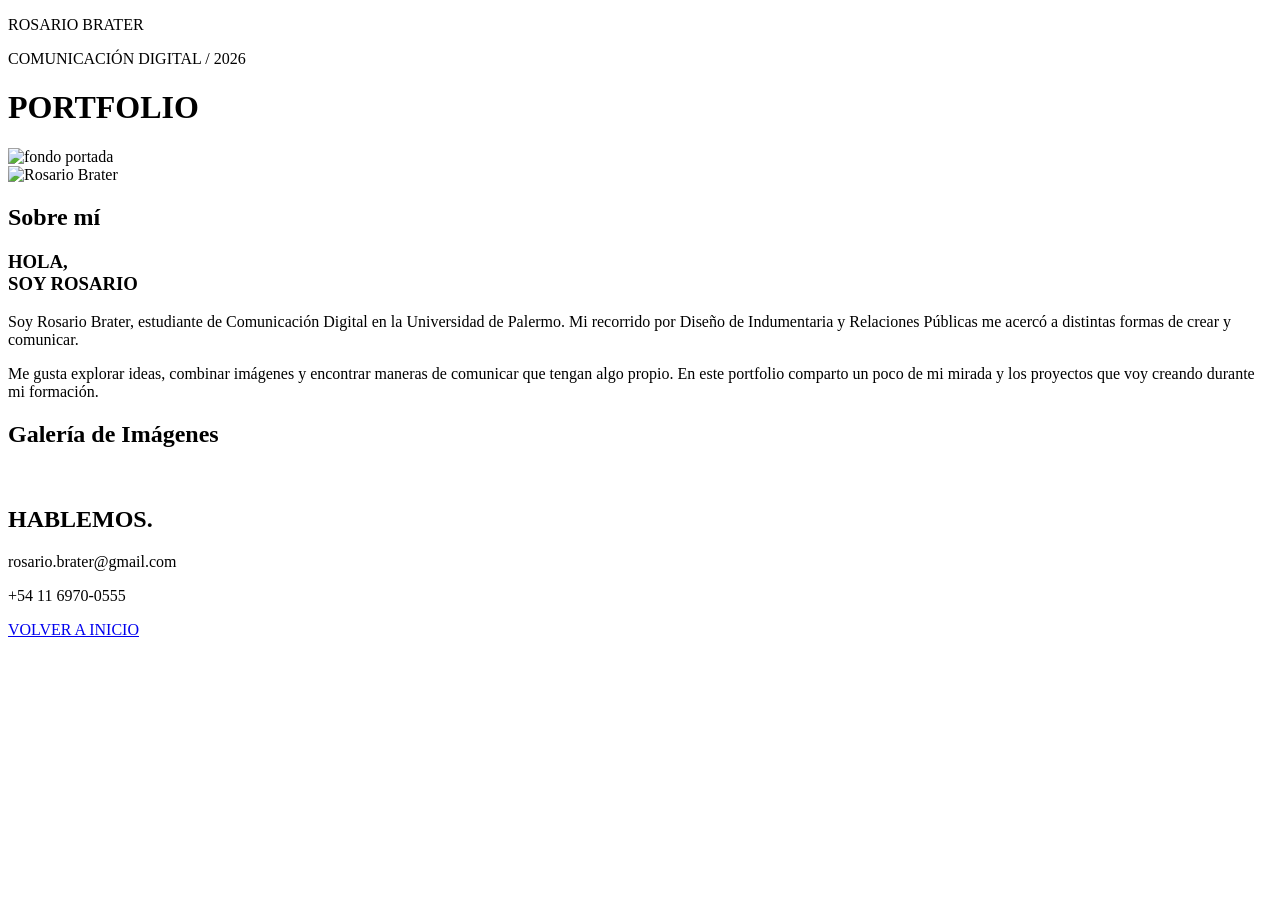
==== portfolio.html @ a44fba8f "Add files via upload" ====
<!DOCTYPE html>
<html lang="es">

<head>
    <meta charset="UTF-8">
    <meta name="viewport" content="width=device-width, initial-scale=1.0">

    <link rel="stylesheet" href="../css/portfolio.css">

    <title>Portfolio | Rosario Brater</title>
</head>

<body class="portfolio-rosario">

    <!-- PORTADA -->

    <header class="portada-portfolio">

        <div class="datos-portada">
            <p>ROSARIO BRATER</p>
            <p>COMUNICACIÓN DIGITAL / 2026</p>
        </div>

        <h1>PORTFOLIO</h1>

        <img
            class="foto-portada"
            src="../img/portada.jpg"
            alt="fondo portada"
        >


    </header>

    <main>

        <!-- SOBRE MÍ -->

       <section class="sobre-rosario">

    <div class="retrato-rosario">
        <img
            src="../img/rosario.jpg"
            alt="Rosario Brater"
        >
    </div>

    <div class="presentacion-rosario">

        <h2>Sobre mí</h2>

        <h3>HOLA,<br>SOY ROSARIO</h3>

        <p>
            Soy Rosario Brater, estudiante de Comunicación Digital
            en la Universidad de Palermo. Mi recorrido por Diseño
            de Indumentaria y Relaciones Públicas me acercó a
            distintas formas de crear y comunicar.
        </p>

        <p>
            Me gusta explorar ideas, combinar imágenes y encontrar
            maneras de comunicar que tengan algo propio. En este
            portfolio comparto un poco de mi mirada y los proyectos
            que voy creando durante mi formación.
        </p>

    </div>

</section>

        <!-- GALERÍA DEL PROFESOR -->

        <section class="section-principal">
            <h2> Galería de Imágenes</h2>

            <section class="galeria">
                <img class="pic1" alt="" src="../img/IMG_1 portfolio.jpg">
                <img class="pic2" alt="" src="../img/IMG_2 portfolio.jpg">
                <img class="pic3" alt="" src="../img/IMG_3 portfolio.jpg">
                <img class="pic4" alt="" src="../img/IMG_4 portfolio.jpg">
                <img class="pic5" alt="" src="../img/IMG_5 portfolio.jpg">
                <img class="pic6" alt="" src="../img/IMG_6 portfolio.jpg">
            </section>

        </section>

    </main>

    
    <!-- CONTACTO -->

    <footer class="contacto-rosario">

        <h2>HABLEMOS.</h2>

        <p>rosario.brater@gmail.com</p>
        <p>+54 11 6970-0555</p>
        <a class="boton-inicio" href="../index.html">
            VOLVER A INICIO
        </a>
    </footer>

</body>

</html>
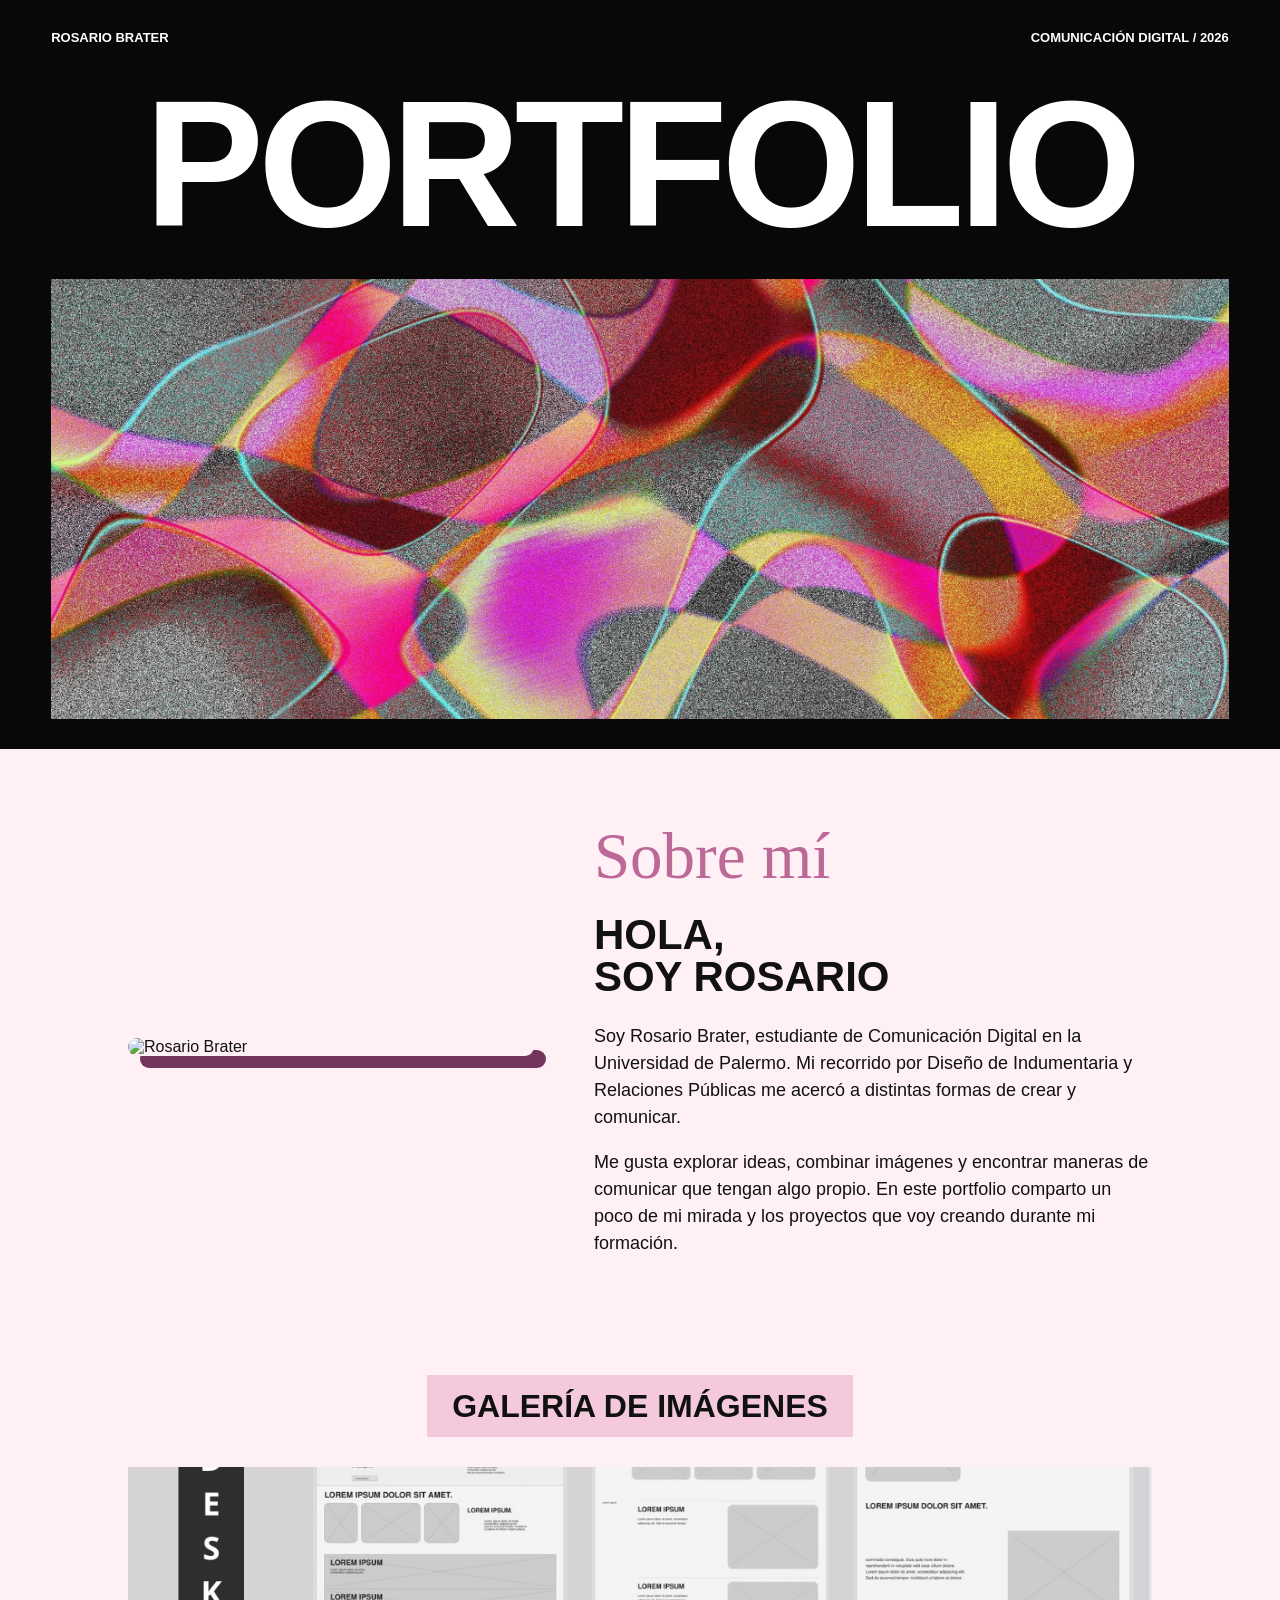
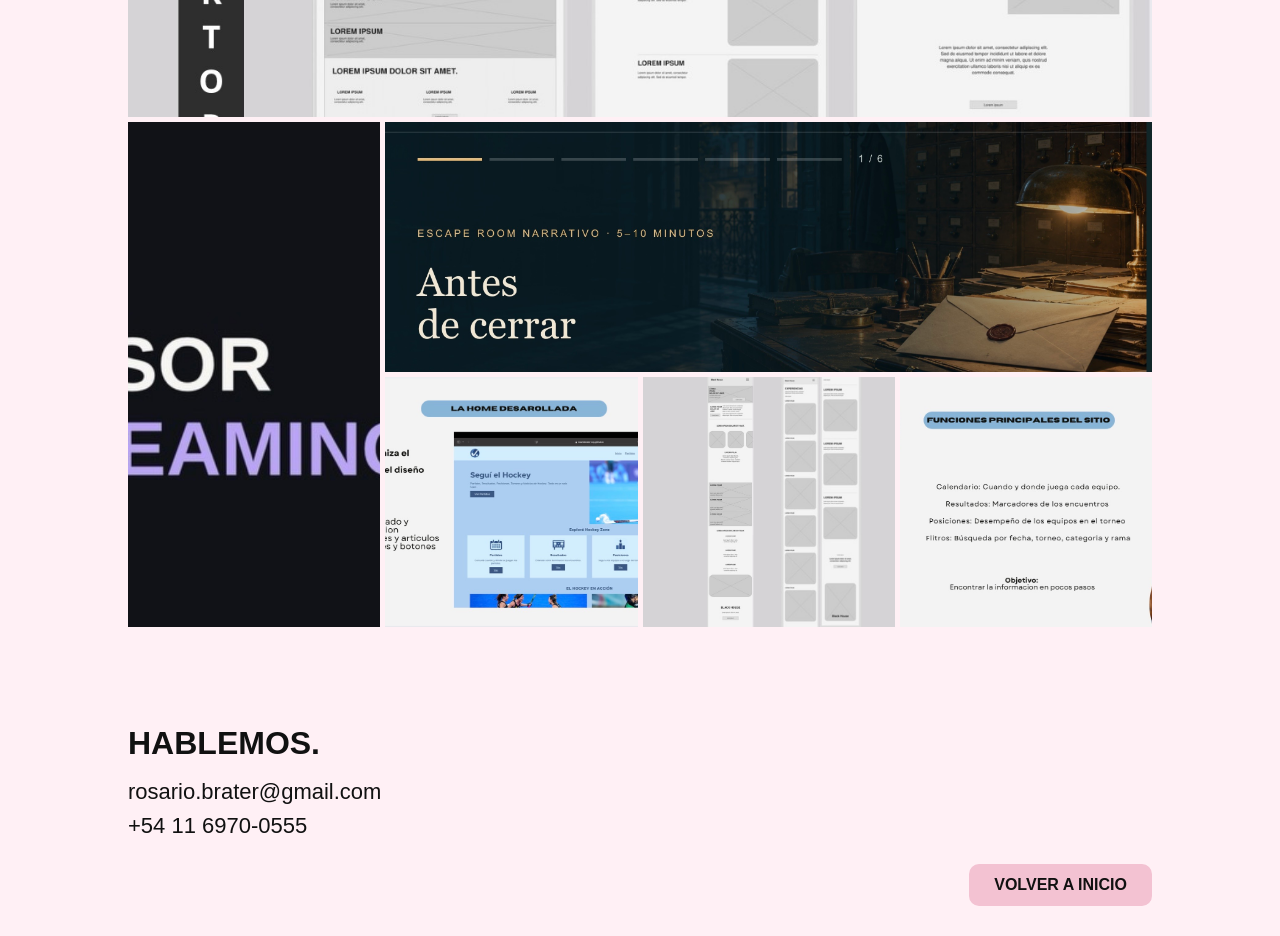
==== commit 81d5f2cf: "Add files via upload" ====
--- a/portfolio.html
+++ b/portfolio.html
@@ -69,7 +69,6 @@
 
 </section>
 
-        <!-- GALERÍA DEL PROFESOR -->
 
         <section class="section-principal">
             <h2> Galería de Imágenes</h2>
--- a/css/portfolio.css
+++ b/css/portfolio.css
@@ -0,0 +1,249 @@
+body {
+    margin: 0;
+    background-color: white;
+    color: #111111;
+    font-family: Arial, Helvetica, sans-serif;
+}
+
+
+/* PORTADA */
+
+.portada-portfolio {
+    background-color: #080808;
+    color: white;
+    padding: 30px 4%;
+}
+
+.datos-portada {
+    display: flex;
+    justify-content: space-between;
+    gap: 20px;
+    margin-bottom: 30px;
+}
+
+.datos-portada p {
+    margin: 0;
+    font-size: 13px;
+    font-weight: bold;
+}
+
+.portada-portfolio h1 {
+    margin: 0 0 25px;
+    font-size: 14vw;
+    font-weight: 900;
+    line-height: 1;
+    letter-spacing: -6px;
+    text-align: center;
+}
+
+.foto-portada {
+    display: block;
+    width: 100%;
+    height: 440px;
+    object-fit: cover;
+    object-position: center 35%;
+}
+
+.pie-portada {
+    margin: 12px 0 0;
+    font-size: 13px;
+}
+
+
+/* SOBRE MÍ */
+
+.sobre-rosario {
+    display: flex;
+    align-items: center;
+    justify-content: space-between;
+    gap: 60px;
+    padding: 70px 10%;
+    background-color: #fff0f5;
+}
+
+.retrato-rosario {
+    width: 40%;
+}
+
+.retrato-rosario img {
+    display: block;
+    width: 100%;
+    height: auto;
+    border-radius: 40px;
+    box-shadow: 12px 12px 0 #74355d
+}
+
+.presentacion-rosario {
+    width: 55%;
+}
+
+.presentacion-rosario h2 {
+    margin: 0 0 20px;
+    font-family: "Bradley Hand", "Segoe Print", cursive;
+    font-size: 65px;
+    font-weight: normal;
+    color: #bc6998
+}
+
+.presentacion-rosario h3 {
+    margin: 0 0 25px;
+    font-size: 42px;
+    font-weight: 900;
+    line-height: 1;
+}
+
+.presentacion-rosario p {
+    margin: 0 0 18px;
+    font-size: 18px;
+    line-height: 1.5;
+}
+
+
+/* TÍTULO DE PROYECTOS */
+
+.titulo-proyectos {
+    display: flex;
+    justify-content: space-between;
+    align-items: flex-end;
+    gap: 20px;
+    padding: 45px 10% 30px;
+    background-color: #ffffff;
+}
+
+.titulo-proyectos h2 {
+    margin: 0;
+    font-size: 7vw;
+    font-weight: 900;
+    line-height: 0.9;
+}
+
+.titulo-proyectos p {
+    margin: 0;
+    font-size: 14px;
+}
+
+
+/* CÓDIGO DEL PROFESOR */
+
+.section_portfolio {
+    display: flex;
+    flex-direction: column;
+    align-items: center;
+    justify-content: center;
+}
+
+.section-principal .galeria {
+    display: grid;
+    grid-template-columns: repeat(4, 1fr);
+    grid-template-rows: repeat(3, 15.625rem);
+    grid-template-areas:
+        "pic1 pic1 pic1 pic1"
+        "pic2 pic3 pic3 pic3"
+        "pic2 pic4 pic5 pic6";
+    width: 80%;
+    gap: 5px;
+}
+
+.section-principal .galeria img {
+    width: 100%;
+    height: 100%;
+    object-fit: cover;
+}
+
+.pic1 {
+    grid-area: pic1;
+}
+
+.pic2 {
+    grid-area: pic2;
+}
+
+.pic3 {
+    grid-area: pic3;
+}
+
+.pic4 {
+    grid-area: pic4;
+}
+
+.pic5 {
+    grid-area: pic5;
+}
+
+.pic6 {
+    grid-area: pic6;
+}
+
+
+/* CENTRADO DE LA GALERÍA */
+
+.section-principal {
+    display: flex;
+    flex-direction: column;
+    align-items: center;
+    justify-content: center;
+    padding-bottom: 50px;
+    background-color: #fff0f5;
+}
+
+.section-principal h2 {
+    margin: 30px 0;
+    padding: 15px 25px;
+    font-family: arial, helvetica, sans-serif;
+    font-size: 32px;
+    font-weight: 900;
+    line-height: 1;
+    text-align: center;
+    text-transform: uppercase;
+    background-color: #f4c9dc;
+}
+
+
+/* CONTACTO */
+
+.contacto-rosario {
+    padding: 50px 10% 30px;
+    background-color: #fff0f5;
+}
+
+.contacto-rosario h2 {
+    margin: 0 0 20px;
+    font-size: 32px;
+    font-weight: 900;
+    line-height: 1;
+}
+
+.contacto-rosario p {
+    margin: 8px 0;
+    font-size: 22px;
+}
+
+.contacto-rosario small {
+    display: block;
+    margin-top: 35px;
+    font-size: 12px;
+}
+
+.boton-inicio {
+    display: inline-block;
+    margin-top: 25px;
+    padding: 12px 25px;
+    background-color: #f3c2d2;
+    color: #111111;
+    font-family: Arial, Helvetica, sans-serif;
+    font-size: 16px;
+    font-weight: bold;
+    text-decoration: none;
+    border-radius: 10px;
+}
+
+.boton-inicio:hover {
+    background-color: #f3c2d2;
+}
+
+.contacto-rosario .boton-inicio {
+    display: block;
+    width: fit-content;
+    margin-left: auto;
+    margin-right: 0;
+}
